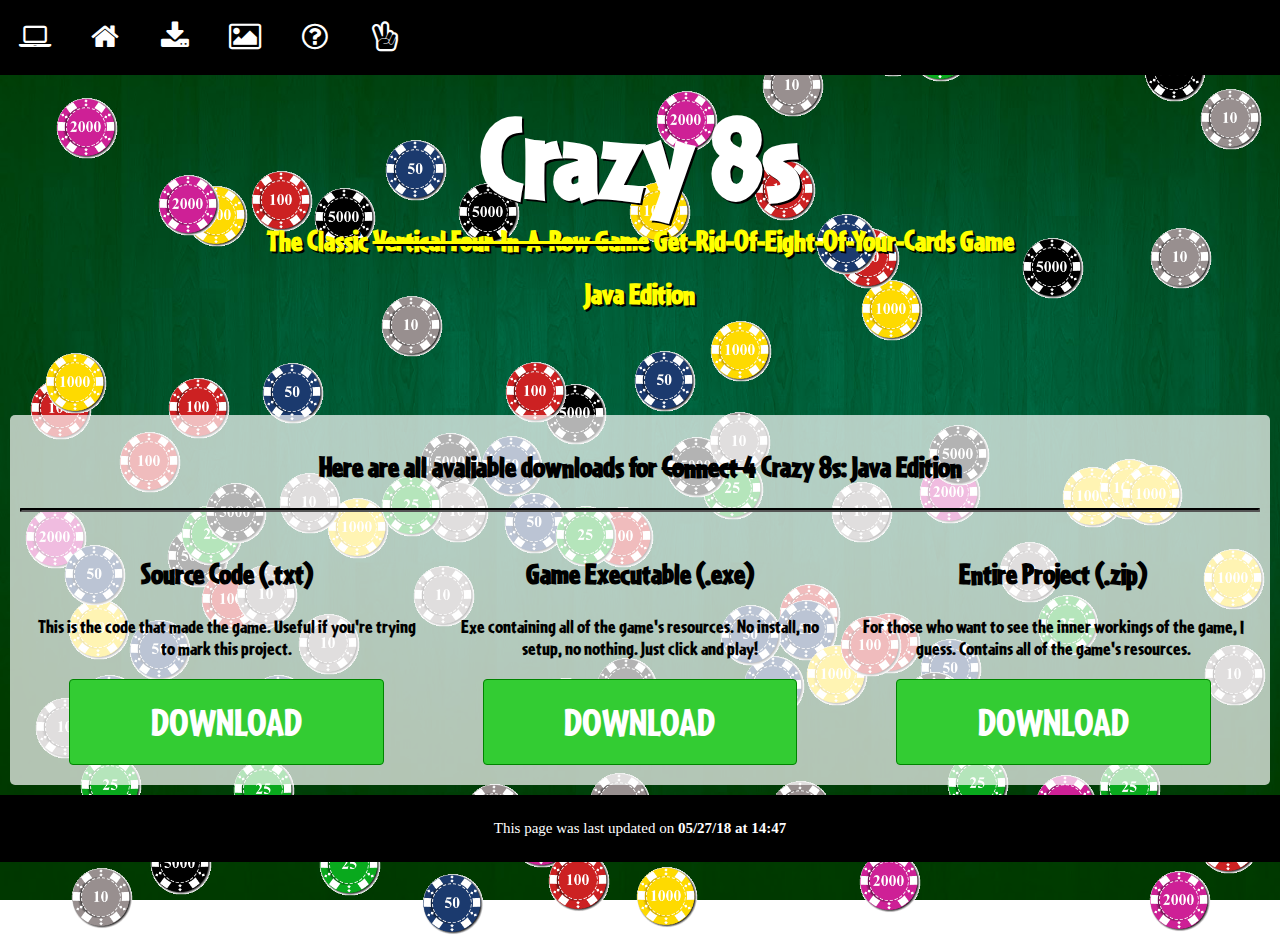
==== download.html @ 7136bde8 "crazy, isnt it" ====
<!--Connect 4 in the Java Console
By Owen and Kevin
Mr. Krnic
April 9, 2018
This is the downloads page for our Connect 4 game-->

<html lang="en">
	<head> 
		<title> 
			ICS4U Assignment #4 
		</title>
		<meta charset="utf-8">
		<meta name="viewport" content="width=device-width, initial-scale=1">
		<link rel="shortcut icon" type="image/x-icon" href="img/favicon.ico">
		<link rel="stylesheet" type="text/css" href="css/style.css">
		<link rel="stylesheet" href="https://cdnjs.cloudflare.com/ajax/libs/font-awesome/4.7.0/css/font-awesome.min.css">
		<script src="http://code.jquery.com/jquery-3.3.1.min.js" integrity="sha256-FgpCb/KJQlLNfOu91ta32o/NMZxltwRo8QtmkMRdAu8=" crossorigin="anonymous"></script>
		<script src="js/scripts.js"></script>
	</head>
	<body>
		<div id="main">
			<!--Header div, this is the first thing the user sees.-->
			<div class="header">
				<h1>
					Crazy 8s
				</h1>
				<h6 style="color: yellow; font-size: 30px">
					The Classic <del>Vertical Four-In-A-Row Game</del> Get-Rid-Of-Eight-Of-Your-Cards Game
				</h6> 

				<h6 style="color: yellow; font-size: 30px; padding-top: 20px">
					Java Edition
				</h6> 
				<br>
			</div>

			<!--Bar with Mario running across the screen-->	
			<div id="navbar" class="navbar">				
				<div class="navWrapper">
					<span class="navButton" style="font-size:30px;cursor:pointer;left: 0;" onclick="location.href = 'http://www.sdsscomputers.com/OwenGoodwin/';"><i" class="fa fa-laptop"></i></span></a>
					<span class="navButton" style="font-size:30px;cursor:pointer;left: 70px;" onclick="location.href = 'index.html';"><i" class="fa fa-home"></i></span></a>
					<span class="navButton" style="font-size:30px;cursor:pointer;left: 140px;" onclick="location.href = 'download.html';"><i" class="fa fa-download"></i></span></a>
					<span class="navButton" style="font-size:30px;cursor:pointer;left: 210px;" onclick="location.href = 'gallery.html';"><i" class="fa fa-image"></i></span></a>
					<span class="navButton" style="font-size:30px;cursor:pointer;left: 280px;" onclick="location.href = 'help.html';"><i" class="fa fa-question-circle-o"></i></span></a>
					<span class="navButton" style="font-size:30px;cursor:pointer;left: 350px;" onclick="alert('We\'ve updated our privacy policy.');"><i" class="fa fa-hand-peace-o"></i></span></a>
				</div>

			</div>

			<br>
			

			<!--Main page content-->
			<div class="content">
				<h2 style="text-align: center">Here are all avaliable downloads for <del><b>Connect 4</del> Crazy 8s: Java Edition</b></h2>
				<hr>
				<div class="row">
					<div class="column">
						<h2>Source Code (.txt)</h2>
						<p>This is the code that made the game. Useful if you're trying to mark this project.</p>
						<div class="wrapper">
							<a href="game/source.txt"><button type="submit" class="button"><span>DOWNLOAD </span></button></a>
							<br>
						</div>
					</div>
					<div class="column">
						<h2>Game Executable (.exe)</h2>
						<p>Exe containing all of the game's resources. No install, no setup, no nothing. Just click and play!</p>
						<div class="wrapper">
							<a href="game/Crazy8.exe"><button type="submit" class="button"><span>DOWNLOAD </span></button></a>
							<br>
						</div>
					</div>
					<div class="column">
						<h2>Entire Project (.zip)</h2>
						<p>For those who want to see the inner workings of the game, I guess. Contains all of the game's resources.</p>
						<div class="wrapper">
							<a href="game/Crazy8.zip"><button type="submit" class="button"><span>DOWNLOAD </span></button></a>
							<br>
						</div>
					</div>
				</div>
			</div>			

			<!--Standard footer for all pages, with some navigation buttons as well.-->
			<div class="footer">
				<p> 					
					This page was last updated on <b>05/27/18 at 14:47</b>
				</p>
			</div>
		</div>
	</body>
</html>
---- css/style.css ----
* {
  box-sizing: border-box;
}

/*Import our special not Mario font thats still called mario out of laziness*/
@font-face{
	font-family: "mario";
  src: url("Cafeteria-Black.otf");
}

/* Style the header*/
.header {
  padding: 10px;
  text-align: center;
  font-size: 60px;
  color: white;
  font-family: "mario";
  margin-left: 0px;
  
  text-shadow: 2px 2px #000000;
	
}

h1{
  margin-bottom: 0;
}

h6{
  margin: 0;
}
/* Style the footer */
.footer {
  background-color: black;
  padding: 10px;
  text-align: center;
  font-size: 15px;
  font-family: "Segoe UI";
  color: white;
  margin-left: 0px;
}

/* Alternate footer */
.specialFooter {
  background-color: black;
  padding: 10px;
  text-align: center;
  font-size: 15px;
  font-family: "Segoe UI";
  color: white;
  margin-left: 0px;
  position: fixed;
  bottom: 0;
  width: 100%;
}

.navbar {
  background-color: black;
  padding: 10px;
  text-align: center;
  font-size: 15px;
  font-family: "Segoe UI";
  color: white;
  margin-left: 0px;
  height: 75px;
  position: fixed;
  top: 0;
  width: 100%;
  z-index: 9999;
}

.navWrapper{
  height: 53px;
  width: 100%;
  position: absolute;
}
.navButton{
  height: 50px;
  width: 50px;
  text-align: center;
  position: absolute;
  bottom: 0;

  padding-top: 8px;
  padding-left: 5px;
  padding-right: 5px;
}

.navButton:hover{
  color: black;
  background-color:#00ffff;
  transition: 0.5s;
  border-radius: 50px;
}


/*Main content of the page*/
.content {
  align-self: center;
  margin: 10px;
  padding: 10px;
  border-radius: 5px;
  background-color: rgba(255,255,255,0.7);
  font-family: "mario";
  /*text-shadow: 2px 2px #ffffff;*/
  color: black;
  font-size: 20px;
  text-align: center;

}

/* The sticky class is added to the navbar with JS when it reaches its scroll position */
.sticky {
  position: fixed;
  top: 0;
  width: 100%;
  z-index: 9999;
}

/* Add some top padding to the page content to prevent sudden quick movement (as the navigation bar gets a new position at the top of the page (position:fixed and top:0) */
.sticky + .content {
  padding-top: 60px;
}

/*Give columns proper layout*/
.column {
	font-size: 20px;
  -webkit-flex: 1;
  -ms-flex: 1;
  flex: 1;
  padding: 10px;
  text-align: center;
}

/*Row is what contains the columns*/
.row {
  display: -webkit-flex;
  display: flex;
  margin-left: 0px;
}


/* Responsive layout - makes the columns stack on top of each other instead of next to each other */
@media (max-width: 600px) {
  .row {
    -webkit-flex-direction: column;
    flex-direction: column;
   }
}

@keyframes colourshift {
  0% {background-color: #ff0000;}
  10% {background-color: #ff8000;}
  20% {background-color: #ffff00;}
  30% {background-color: #80ff00;}
  40% {background-color: #00ff00;}
  50% {background-color: #00ff80;}
  60% {background-color: #00ffff;}
  70% {background-color: #0080ff;}
  80% {background-color: #0000ff;}
  90% {background-color: #8000ff;}
  100% {background-color: #ff0080;}
}

/*Page body - this is for the image of Mario in the background*/
body
{
	margin: 0;
	font-family: "Segoe UI";
  background-image: url(../img/background1.png);
  background-repeat: no-repeat;
  background-attachment: fixed;
  background-size: cover;
  cursor: url(../img/download3.png), auto;
}

hr
{
	margin-left: 0px;
  color: #000000;
	border-color: #000000;
	border-width: 2px;
	border-style: single;
  border-radius: 1px;
}

form 
{
  font-size: 20px;
  font-style: "Segoe UI";
}

.formInput{
  font-size: 20px;
  color: white;
  font-style: "Segoe UI";
  background-color: #570c0c;
  border-style: none;
  position: relative;
  left: 10;
}

.scroll-right {
  align-self: center;
  height: 75px;	
  overflow: hidden;
  position: relative;
  background-image: url(../images/bricks.png);
  z-index: 9999;
  color: pink;
  border: 1px solid white;
  margin-left: 0px;
}

.scroll-right span {
  display: inline;
  position: absolute;
  width: 100%;
  height: 100%;
  margin-left: 0px;
  margin: 0;
  line-height: 50px;
  text-align: center;
  /* Starting position */
  -moz-transform:translateX(100%);
  -webkit-transform:translateX(100%);	
  transform:translateX(100%);
  /* Apply animation to this element */	
  -moz-animation: scroll-right 15s linear infinite;
  -webkit-animation: scroll-right 15s linear infinite;
  animation: scroll-right 15s linear infinite;
}
/* Move it (define the animation) */
@-moz-keyframes scroll-right {
 0%   { -moz-transform: translateX(100%); }
 100% { -moz-transform: translateX(-100%); }
}
@-webkit-keyframes scroll-right {
 0%   { -webkit-transform: translateX(100%); }
 100% { -webkit-transform: translateX(-100%); }
}
@keyframes scroll-right {
 0%   { 
  -moz-transform: translateX(-100%); /* Browser bug fix */
  -webkit-transform: translateX(-100%); /* Browser bug fix */
  transform: translateX(-100%); 		
 }
 100% { 
  -moz-transform: translateX(100%); /* Browser bug fix */
  -webkit-transform: translateX(100%); /* Browser bug fix */
  transform: translateX(100%); 
 }
}

.wrapper{
  text-align: center;
}

.footerWrapper{
  width: 100%;
  position: absolute;
}

.footButton{
  height: 50px;
  width: 50px;
  text-align: center;
  position: absolute;
  bottom: 0;
  padding-top: 3px;
  padding-left: 5px;
  padding-right: 5px;
}

.footButton:hover{
  color: black;
  background-color:lightblue;
  transition: 0.5s;
  border-radius: 50px;
}

.button {
  border-color: #008400;
  border-width: 1px;
  border-style: solid;
  border-radius: 4px;
  background-color: #3c3;
  color: white;
  text-align: center;
  font-size: 40px;
  padding: 20px;
  width: 80%;
  transition: all 0.5s;
  cursor: pointer;
  margin: auto;
  font-family: "mario";
  overflow: hidden;
  animation: shake 1s, colourshift 1s;
  animation-iteration-count: infinite; 

}

.button span {
  cursor: pointer;
  display: inline-block;
  position: relative;
  transition: 0.5s;
}

.button:hover{
  background-color: #008400
}

.button span:after {
  content: '\00bb';
  position: absolute;
  opacity: 0;
  bottom: 0;
  right: -100px;
  transition: 0.25s;
}

.button:hover span {
  padding-right: 25px;
}

.button:hover span:after {
  opacity: 1;
  right: 0;
}

.qzbutton {
  border-radius: 4px;
  background-color: #ff0000;
  border: none;
  color: white;
  text-align: center;
  font-size: 28px;
  padding: 20px;
  width: 200px;
  transition: all 0.5s;
  cursor: pointer;
  margin: auto;
  font-family: "mario";
  overflow: hidden;
}

button span {
  cursor: pointer;
  display: inline-block;
  position: relative;
  transition: 0.5s;
}

button span:after {
  content: '\00bb';

  position: absolute;
  opacity: 0;
  bottom: 0;
  right: -20px;
  transition: 0.25s;
}

button:hover span {
  padding-right: 25px;
}

button:hover span:after {
  opacity: 1;
  right: 0;
}

.mySlides {
  display: none;
  margin: 0 auto;
  text-align: center;
  height: 500px;
}
.slideImg {
  text-align: center;
  vertical-align: middle;
  z-index: 0;
  text-shadow: 2px 2px #000000;
  height: 500px;
}

/* Slideshow container */
.slideshow-container {
  max-width: 800px;
  position: relative;
  margin: 0 auto;
  text-align: center;
  z-index: 0;
}

/* Caption text */
.text {
  color: #f2f2f2;
  font-size: 15px;
  padding: 8px 12px;
  position: absolute;
  bottom: 8px;
  width: 100%;
  text-align: center;
  text-shadow: 2px 2px #000000;
}

/* Number text (1/3 etc) */
.numbertext {
  color: #f2f2f2;
  font-size: 12px;
  padding: 8px 12px;
  position: absolute;
  top: 0;
  text-shadow: 2px 2px #000000;
}

/* Number text (1/3 etc) */
.qznumbertext {
  color: #000000;
  font-size: 20px;
  padding: 8px 12px;
  position: absolute;
  top: 0;
}

/* The dots/bullets/indicators */
.dot {
  height: 15px;
  width: 15px;
  margin: 0 2px;
  background-color: yellow;
  border-radius: 50%;
  border-color: blue;
  border-style: solid;
  border-width: 1px;
  display: inline-block;
  transition: background-color 0.6s ease;
}

.active {
  background-color: red;
}


/* Slideshow container, in the quiz form */
.quiz-container {
  max-width: 100%;
  position: relative;
  margin: auto;
  z-index: 0;
  vertical-align: middle;
  text-align: left;
}

.quizSlide {
  display: none;
  padding: 50px;
  text-align: center;
}

/* On smaller screens, decrease image width */
@media only screen and (max-width: 450px) {
  .quizSlide img{
    width: 50%;
  }
}


/* Next & previous buttons */
.prev, .next {
  cursor: pointer;
  position: absolute;
  top: 50%;
  width: auto;
  margin-top: -22px;
  padding: 16px;
  color: black;
  font-weight: bold;
  font-size: 18px;
  transition: 0.6s ease;
  border-radius: 3px;
  text-shadow: 0px 0px #000000;
}

/* Position the "next button" to the right */
.next {
  right: 0;
  border-radius: 3px;
}

/* On hover, add a black background color with a little bit see-through */
.prev:hover, .next:hover {
  background-color: rgba(0,255,255,0.8);
}


/* Fading animation */
.fade {
  -webkit-animation-name: fade;
  -webkit-animation-duration: 1.5s;
  animation-name: fade;
  animation-duration: 1.5s;
}

@-webkit-keyframes fade {
  from {opacity: .4} 
  to {opacity: 1}
}

@keyframes fade {
  from {opacity: .4} 
  to {opacity: 1}
}

/* On smaller screens, decrease text size */
@media only screen and (max-width: 300px) {
  .text {font-size: 11px}
}

#henry {
  position: relative;
  width: 100px;
  height: 100px;
}

.accordion {
  background-color: lightblue; 
  border-radius: 10px;
  color: #444;
  cursor: pointer;
  padding: 18px;
  width: 100%;
  border: none;
  text-align: left;
  outline: none;
  font-size: 15px;
  transition: 0.4s;
}

.open, .accordion:hover {
 background-color: #6094fc;
}

.accordion:after {
  content: '\002B';
  color: #777;
  font-weight: bold;
  float: right;
  margin-left: 5px;
}

.open:after {
  content: "\2212";
    
}

.panel {
  font-family: "Segoe UI";
  padding: 0 18px;
  border-radius: 10px;
  background-color: #8fc3ff;
  text-shadow: none;
  max-height: 0;
  overflow: hidden;
  transition: max-height 0.2s ease-out;
  text-align: left;
  font-size: 15px;
}

@keyframes shake {
  0% { transform: translate(5px, 5px) rotate(0deg); }
  10% { transform: translate(-5px, -30px) rotate(5deg); }
  20% { transform: translate(-55px, 0px) rotate(-5deg); }
  30% { transform: translate(55px, 30px) rotate(0deg); }
  40% { transform: translate(5px, -5px) rotate(5deg); }
  50% { transform: translate(-5px, 30px) rotate(-5deg); }
  60% { transform: translate(-55px, 5px) rotate(0deg); }
  70% { transform: translate(55px, 5px) rotate(5deg); }
  80% { transform: translate(-5px, -5px) rotate(-5deg); }
  90% { transform: translate(5px, 30px) rotate(0deg); }
  100% { transform: translate(5px, -30px) rotate(5deg); }
}
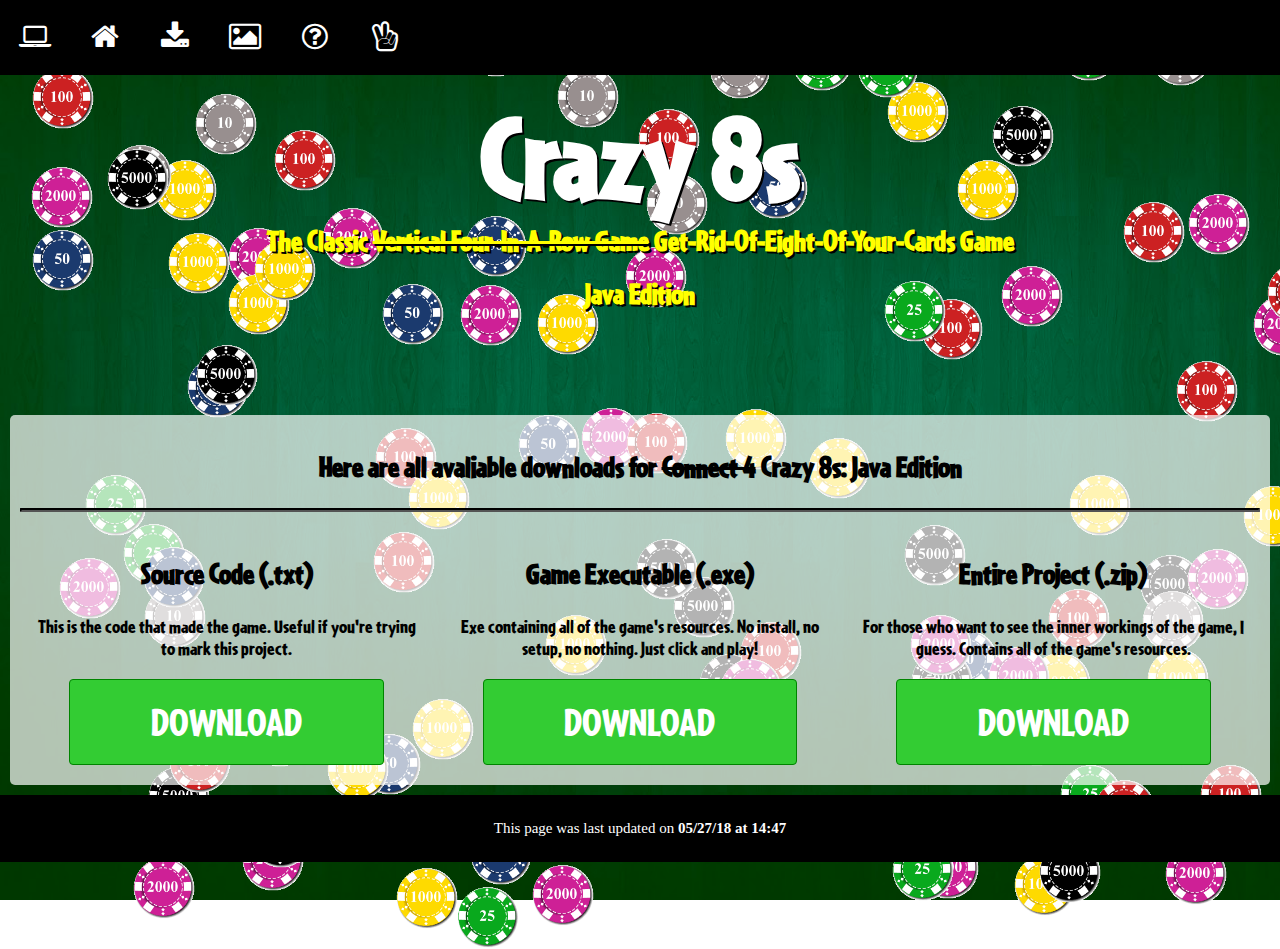
==== commit ee4cd428: "update links back to 404" ====
--- a/download.html
+++ b/download.html
@@ -37,7 +37,7 @@
 			<!--Bar with Mario running across the screen-->	
 			<div id="navbar" class="navbar">				
 				<div class="navWrapper">
-					<span class="navButton" style="font-size:30px;cursor:pointer;left: 0;" onclick="location.href = 'http://www.sdsscomputers.com/OwenGoodwin/';"><i" class="fa fa-laptop"></i></span></a>
+					<span class="navButton" style="font-size:30px;cursor:pointer;left: 0;" onclick="location.href = 'https://the404.nl/';"><i" class="fa fa-laptop"></i></span></a>
 					<span class="navButton" style="font-size:30px;cursor:pointer;left: 70px;" onclick="location.href = 'index.html';"><i" class="fa fa-home"></i></span></a>
 					<span class="navButton" style="font-size:30px;cursor:pointer;left: 140px;" onclick="location.href = 'download.html';"><i" class="fa fa-download"></i></span></a>
 					<span class="navButton" style="font-size:30px;cursor:pointer;left: 210px;" onclick="location.href = 'gallery.html';"><i" class="fa fa-image"></i></span></a>
